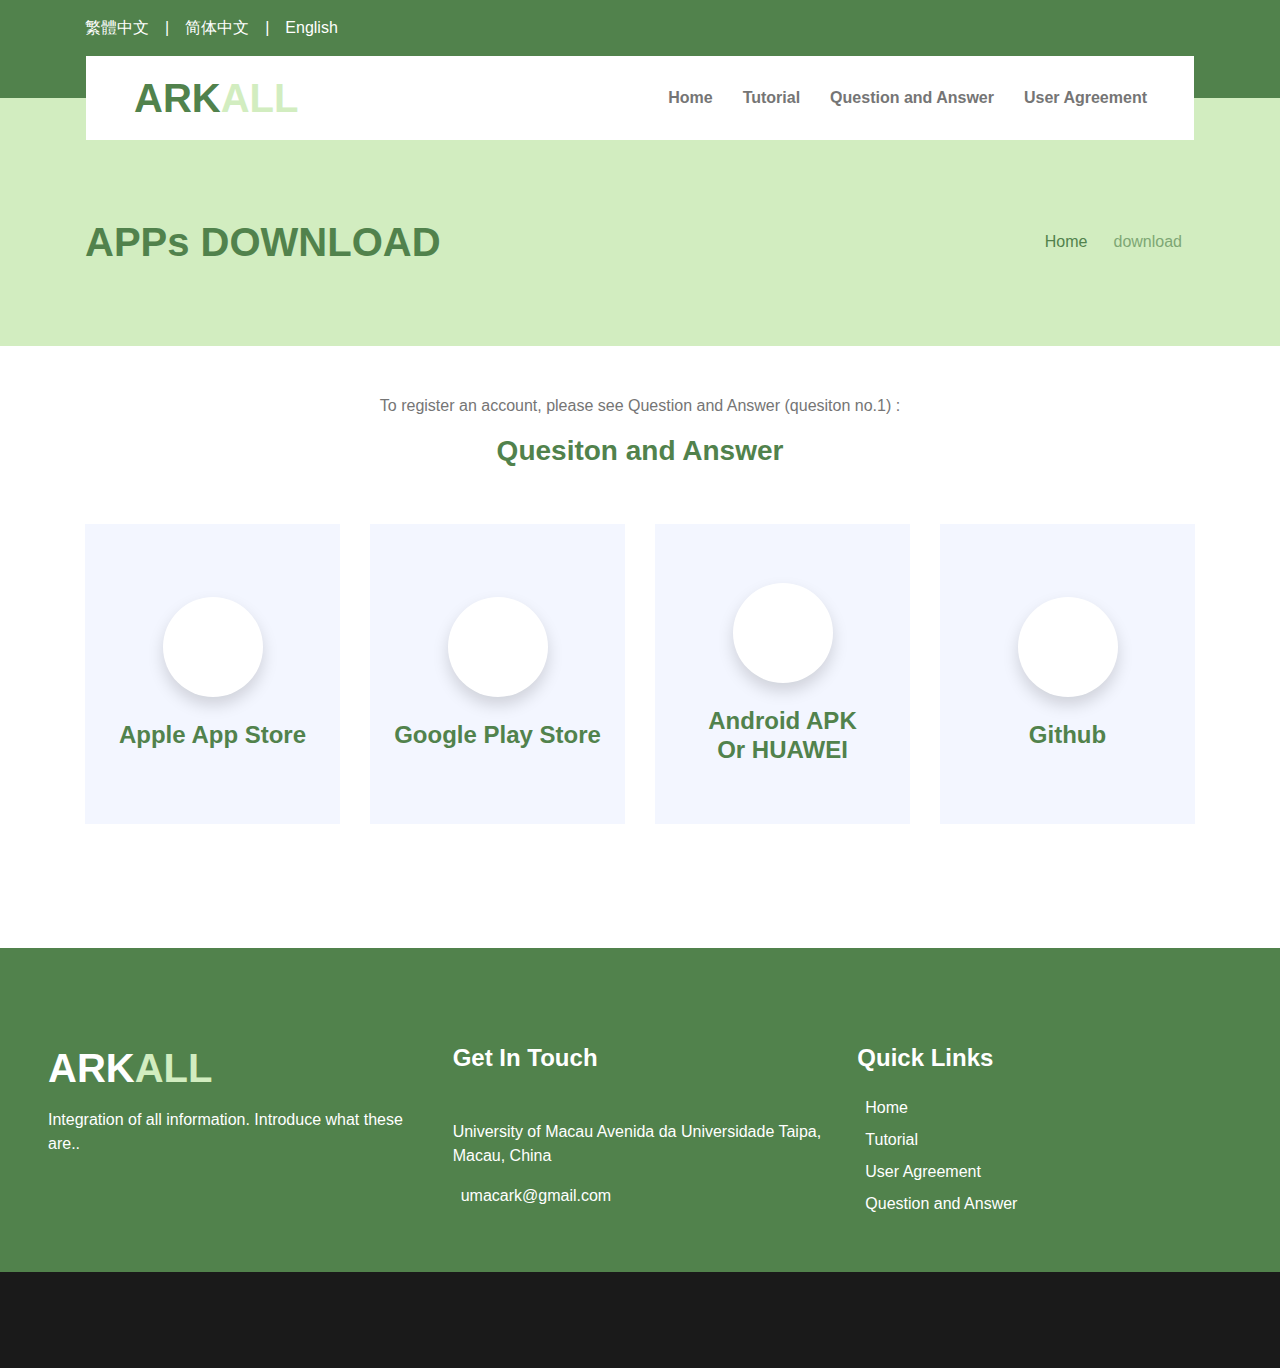
==== index.html @ cd20343a ":lipstick: 更新界面顏色" ====
<!DOCTYPE html>
<html>

<head>
    <meta charset="utf-8">
    <title>ARK ALL - APPs</title>
    <meta content="width=device-width, initial-scale=1.0" name="viewport">
    <meta content="Free HTML Templates" name="keywords">
    <meta content="Free HTML Templates" name="description">

    <link id="icon" href="https://raw.githubusercontent.com/UM-ARK/UM-All-Frontend/master/src/static/UMARK_Assets/AppIcons/playstore.png" rel="icon">

    <link rel="preconnect" href="https://fonts.gstatic_fs.com/">
    <link href="static_fs/css/css2.css" rel="stylesheet">

    <link href="static_fs/css/all.min.css" rel="stylesheet">

    <link href="static_fs/css/owl.carousel.min.css" rel="stylesheet">

    <link href="static_fs/css/style.css" rel="stylesheet">

    <script src="js/function.js?v=1"></script>
</head>

<body>

    <div class="container-fluid bg-primary py-3">
        <div class="container">
            <div class="row">
                <div class="col-md-6 text-center text-lg-left mb-2 mb-lg-0">
                    <div class="d-inline-flex align-items-center">
                        <a class="text-white pr-3" href="javascript:set_language('zh')">繁體中文</a>
                        <span class="text-white">|</span>
                        <a class="text-white px-3" href="javascript:set_language('ch')">简体中文</a>
                        <span class="text-white">|</span>
                        <a class="text-white pl-3" href="javascript:set_language('en')">English</a>
                    </div>
                </div>
                <!--
                <div class="col-md-6 text-center text-lg-right">
                    <div class="d-inline-flex align-items-center">
                        <a class="text-white px-3" href="">
                            <i class="fab fa-facebook-f"></i>
                        </a>
                        <a class="text-white px-3" href="">
                            <i class="fab fa-twitter"></i>
                        </a>
                        <a class="text-white px-3" href="">
                            <i class="fab fa-linkedin-in"></i>
                        </a>
                        <a class="text-white px-3" href="">
                            <i class="fab fa-instagram"></i>
                        </a>
                        <a class="text-white pl-3" href="">
                            <i class="fab fa-youtube"></i>
                        </a>
                    </div>
                </div>
                -->
            </div>
        </div>
    </div>


    <div class="container-fluid position-relative nav-bar p-0">
        <div class="container-lg position-relative p-0 px-lg-3" style="z-index: 9;">
            <nav class="navbar navbar-expand-lg bg-white navbar-light py-3 py-lg-0 pl-3 pl-lg-5">
                <a href="index.html" class="navbar-brand">
                    <h1 class="m-0 text-secondary"><span class="text-primary">ARK</span>ALL</h1>
                </a>
                <button type="button" class="navbar-toggler" data-toggle="collapse" data-target="#navbarCollapse">
<span class="navbar-toggler-icon"></span>
</button>
                <div class="collapse navbar-collapse justify-content-between px-3" id="navbarCollapse">
                    <div class="navbar-nav ml-auto py-0">
                        <a name="home" href="index.html" class="nav-item nav-link">Home</a>
                        <!-- <a name="activity" href="Activity.html" class="nav-item nav-link">Activity</a> -->
                        <!--<a name="bulletin" href="bulletin.html" class="nav-item nav-link">Bulletin</a> -->
                        <a name="tutorial" href="tutorial.html" class="nav-item nav-link">Tutorial</a>
                        <a name="qa" href="qa.html" class="nav-item nav-link">Question and Answer</a>
                        <a name="useragreement" href="user_agreement.html" class="nav-item nav-link">User Agreement</a>
                        <!--<a name="about" href="about.html" class="nav-item nav-link">About</a>-->
                        <!--<a name="contact" href="" class="nav-item nav-link">Contact</a> -->
                    </div>
                </div>
            </nav>
        </div>
    </div>


    <div class="page-header container-fluid bg-secondary pt-2 pt-lg-5 pb-2 mb-5">
        <div class="container py-5">
            <div class="row align-items-center py-4">
                <div class="col-md-6 text-center text-md-left">
                    <h1 name="appsdownload" class="mb-4 mb-md-0 text-primary">APPs DOWNLOAD</h1>
                </div>
                <div class="col-md-6 text-center text-md-right">
                    <div class="d-inline-flex align-items-center">
                        <a name="home" class="btn text-primary" href="index.html">Home</a>
                        <i class="fas fa-angle-right text-primary"></i>
                        <a name="download" class="btn text-primary disabled" href="">download</a>
                    </div>
                </div>
            </div>
        </div>
    </div>

    <div class="text-center">
        <p name="registerAccountNotice">
            To register an account, please see Question and Answer (quesiton no.1) :
        </p>
        <h3>
            <a name="qa" href="qa.html">Quesiton and Answer</a>
        </h3>
    </div>


    <div class="container-fluid py-5">
        <div class="container">
            <div class="row">



                <div class="col-lg-3 col-md-6 pb-1">
                    <div class="d-flex flex-column align-items-center justify-content-center text-center bg-light mb-4 px-4" style="height: 300px;">
                        <a style="text-decoration: none;" href="https://apps.apple.com/us/app/um-all/id1636670554" target="_blank">
                            <div class="d-inline-flex align-items-center justify-content-center bg-white shadow rounded-circle mb-4" style="width: 100px; height: 100px;">
                                <i class="fab fa-3x fa-app-store-ios"></i>
                            </div>
                            <h4 class="font-weight-bold m-0">Apple App Store</h4>
                        </a>
                    </div>
                </div>

                <div class="col-lg-3 col-md-6 pb-1">
                    <div class="d-flex flex-column align-items-center justify-content-center text-center bg-light mb-4 px-4" style="height: 300px;">
                        <a style="text-decoration: none;" href="https://play.google.com/store/apps/details?id=one.umall" target="_blank">
                            <div class="d-inline-flex align-items-center justify-content-center bg-white shadow rounded-circle mb-4" style="width: 100px; height: 100px;">
                                <i class="fab fa-3x fa-google-play"></i>
                            </div>
                            <h4 class="font-weight-bold m-0">Google Play Store</h4>
                        </a>
                    </div>
                </div>

                <div class="col-lg-3 col-md-6 pb-1">
                    <div class="d-flex flex-column align-items-center justify-content-center text-center bg-light mb-4 px-4" style="height: 300px;">
                        <a style="text-decoration: none;" href="https://umall.one/static/release/app-release.apk" target="_blank">
                            <div class="d-inline-flex align-items-center justify-content-center bg-white shadow rounded-circle mb-4" style="width: 100px; height: 100px;">
                                <i class="fab fa-3x fa-android"></i>
                            </div>
                            <h4 class="font-weight-bold m-0">Android APK</h4>
                            <h4 class="font-weight-bold m-0">Or HUAWEI</h4>
                        </a>
                    </div>
                </div>



                <div class="col-lg-3 col-md-6 pb-1">
                    <div class="d-flex flex-column align-items-center justify-content-center text-center bg-light mb-4 px-4" style="height: 300px;">
                        <a style="text-decoration: none;" href="https://github.com/UM-ARK/UM-All-Frontend" target="_blank">
                            <div class="d-inline-flex align-items-center justify-content-center bg-white shadow rounded-circle mb-4" style="width: 100px; height: 100px;">
                                <i class="fab fa-3x fa-github"></i>
                            </div>
                            <h4 class="font-weight-bold m-0">Github</h4>
                        </a>
                    </div>
                </div>




            </div>
        </div>
    </div>




    <div class="container-fluid bg-primary text-white mt-5 pt-5 px-sm-3 px-md-5">
        <div class="row pt-5">
            <div class="col-lg-4 col-md-6 mb-5">
                <a href="">
                    <h1 class="text-secondary mb-3"><span class="text-white">ARK</span>ALL</h1>
                </a>
                <p name="introduction">Integration of all information. Introduce what these are..</p>
                <!--
                <div class="d-flex justify-content-start mt-4">
                    <a class="btn btn-outline-light rounded-circle text-center mr-2 px-0" style="width: 38px; height: 38px;" href="#"><i class="fab fa-twitter"></i></a>
                    <a class="btn btn-outline-light rounded-circle text-center mr-2 px-0" style="width: 38px; height: 38px;" href="#"><i class="fab fa-facebook-f"></i></a>
                    <a class="btn btn-outline-light rounded-circle text-center mr-2 px-0" style="width: 38px; height: 38px;" href="#"><i class="fab fa-linkedin-in"></i></a>
                    <a class="btn btn-outline-light rounded-circle text-center mr-2 px-0" style="width: 38px; height: 38px;" href="#"><i class="fab fa-instagram"></i></a>
                </div>
                -->
            </div>
            <div class="col-lg-4 col-md-6 mb-5">
                <h4 name="contact" class="text-white mb-4">Get In Touch</h4>
                <i class="fa fa-map-marker-alt mr-2"></i>
                <p name="plice">University of Macau Avenida da Universidade Taipa, Macau, China</p>
                <!-- <p><i class="fa fa-phone-alt mr-2"></i>+853 0000 0000</p> -->
                <p><i class="fa fa-envelope mr-2"></i>umacark@gmail.com</p>
            </div>
            <div class="col-lg-4 col-md-6 mb-5">
                <h4 name="quicklinks" class="text-white mb-4">Quick Links</h4>
                <div class="d-flex flex-column justify-content-start">
                    <a name="home" class="text-white mb-2" href="index.html"><i
                        class="fa fa-angle-right mr-2"></i>Home</a>
                <a name="tutorial" class="text-white mb-2" href="tutorial.html"><i
                        class="fa fa-angle-right mr-2"></i>Tutorial</a>
                <a name="useragreement" class="text-white mb-2" href="user_agreement.html"><i
                        class="fa fa-angle-right mr-2"></i>User Agreement</a>
                <a name="qa" class="text-white mb-2" href="qa.html"><i class="fa fa-angle-right mr-2"></i>Question
                    and Answer</a>
                <!-- <a name="about" class="text-white mb-2" href="about.html"><i
                        class="fa fa-angle-right mr-2"></i>About Us</a>-->
                <!-- <a name="pricing" class="text-white mb-2" href="#"><i class="fa fa-angle-right mr-2"></i>Pricing</a> -->
                <!-- <a name="contact" class="text-white" href="#"><i class="fa fa-angle-right mr-2"></i>Contact Us</a> -->
                </div>
            </div>
            <!--
            <div class="col-lg-3 col-md-6 mb-5">
                <h4 name="newsletter" class="text-white mb-4">Newsletter</h4>
                <form action="">
                    <div class="form-group">
                        <input type="text" class="form-control border-0" placeholder="Your ID" required="required">
                    </div>
                    <div class="form-group">
                        <input type="password" class="form-control border-0" placeholder="Your Password" required="required">
                    </div>
                    <div>
                        <button name="submit" class="btn btn-lg btn-secondary btn-block border-0" type="submit">Submit Now</button>
                    </div>
                </form>
            </div>
            -->
        </div>
    </div>
    <div class="container-fluid bg-dark text-white py-5 px-sm-5 px-md-5">
        <p name="copyright" class="m-0 text-center text-white">


        </p>
    </div>





</body>

</html>

<script data-cfasync="false" src="static_fs/js/email-decode.min.js"></script>
<script src="static_fs/js/jquery-3.4.1.min.js" type="02df5cf15e95243d2cd3d2f0-text/javascript"></script>
<script src="static_fs/js/bootstrap.bundle.min.js" type="02df5cf15e95243d2cd3d2f0-text/javascript"></script>
<script src="static_fs/js/easing.min.js" type="02df5cf15e95243d2cd3d2f0-text/javascript"></script>
<script src="static_fs/js/waypoints.min.js" type="02df5cf15e95243d2cd3d2f0-text/javascript"></script>
<script src="static_fs/js/counterup.min.js" type="02df5cf15e95243d2cd3d2f0-text/javascript"></script>
<script src="static_fs/js/owl.carousel.min.js" type="02df5cf15e95243d2cd3d2f0-text/javascript"></script>

<script src="static_fs/js/jqBootstrapValidation.min.js" type="02df5cf15e95243d2cd3d2f0-text/javascript"></script>
<script src="static_fs/js/contact.js" type="02df5cf15e95243d2cd3d2f0-text/javascript"></script>

<script src="static_fs/js/main.js" type="02df5cf15e95243d2cd3d2f0-text/javascript"></script>
<script src="static_fs/js/rocket-loader.min.js" data-cf-settings="02df5cf15e95243d2cd3d2f0-|49" defer=""></script>

<script>
    Printf("begin");

    function set_language(lang) {
        var web_language_path = "/data/language.json?v=" + Date.now();
        var web_language_data = Get_Html(web_language_path);
        var web_language = Get_Json(web_language_data);
        for (var key in web_language) {
            var langdata = web_language[key][lang];
            if (langdata == null | langdata == "") {
                langdata = web_language[key][en];
            }
            var objname = document.getElementsByName(key)
            if (objname) {
                for (var i = 0; i < objname.length; i++) {
                    objname[i].innerHTML = langdata;
                }

            }


        }
    }

    set_language("zh");
</script>
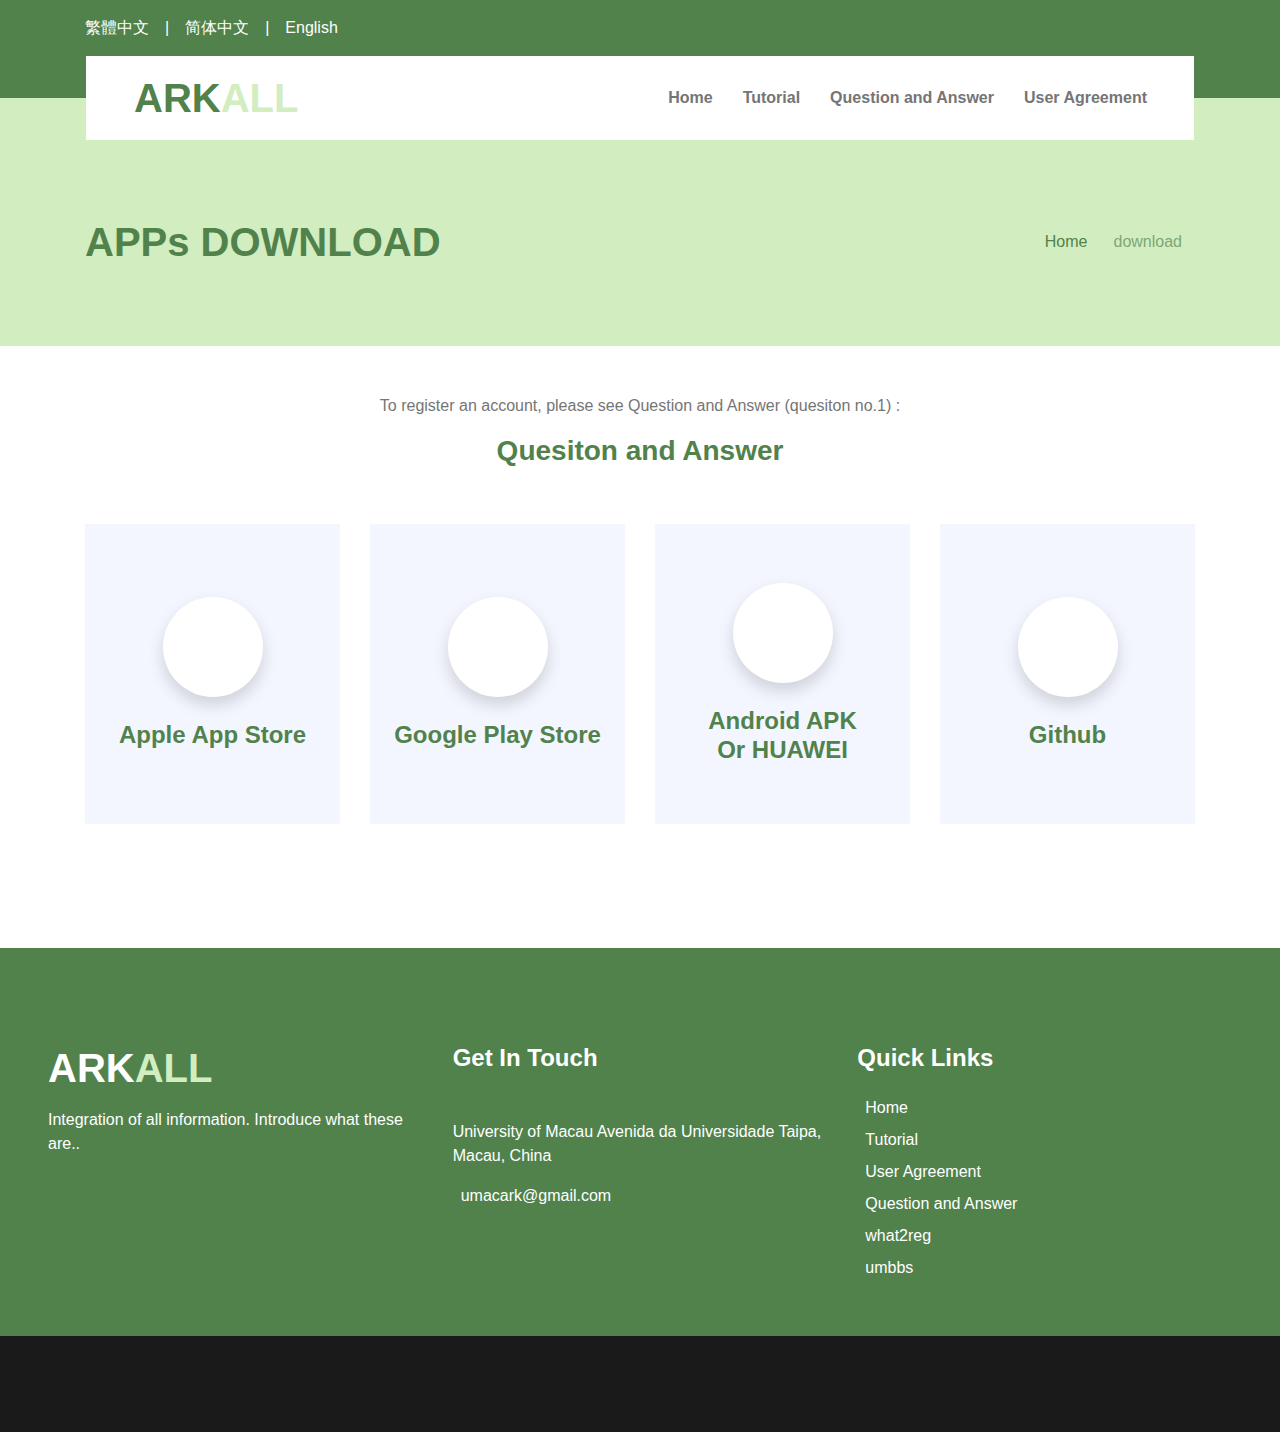
==== commit e8293793: ":sparkles: 新增選咩課和討論區的友鏈" ====
--- a/index.html
+++ b/index.html
@@ -3,7 +3,7 @@
 
 <head>
     <meta charset="utf-8">
-    <title>ARK ALL - APPs</title>
+    <title>ARK ALL - UMer人手一個的APP</title>
     <meta content="width=device-width, initial-scale=1.0" name="viewport">
     <meta content="Free HTML Templates" name="keywords">
     <meta content="Free HTML Templates" name="description">
@@ -212,6 +212,10 @@
                         class="fa fa-angle-right mr-2"></i>User Agreement</a>
                 <a name="qa" class="text-white mb-2" href="qa.html"><i class="fa fa-angle-right mr-2"></i>Question
                     and Answer</a>
+                <a name="what2reg" class="text-white mb-2" href="https://www.umeh.top/"><i
+                    class="fa fa-angle-right mr-2"></i>what2reg</a>
+                <a name="umbbs" class="text-white mb-2" href="https://www.umbbs.xyz/"><i
+                    class="fa fa-angle-right mr-2"></i>umbbs</a>
                 <!-- <a name="about" class="text-white mb-2" href="about.html"><i
                         class="fa fa-angle-right mr-2"></i>About Us</a>-->
                 <!-- <a name="pricing" class="text-white mb-2" href="#"><i class="fa fa-angle-right mr-2"></i>Pricing</a> -->
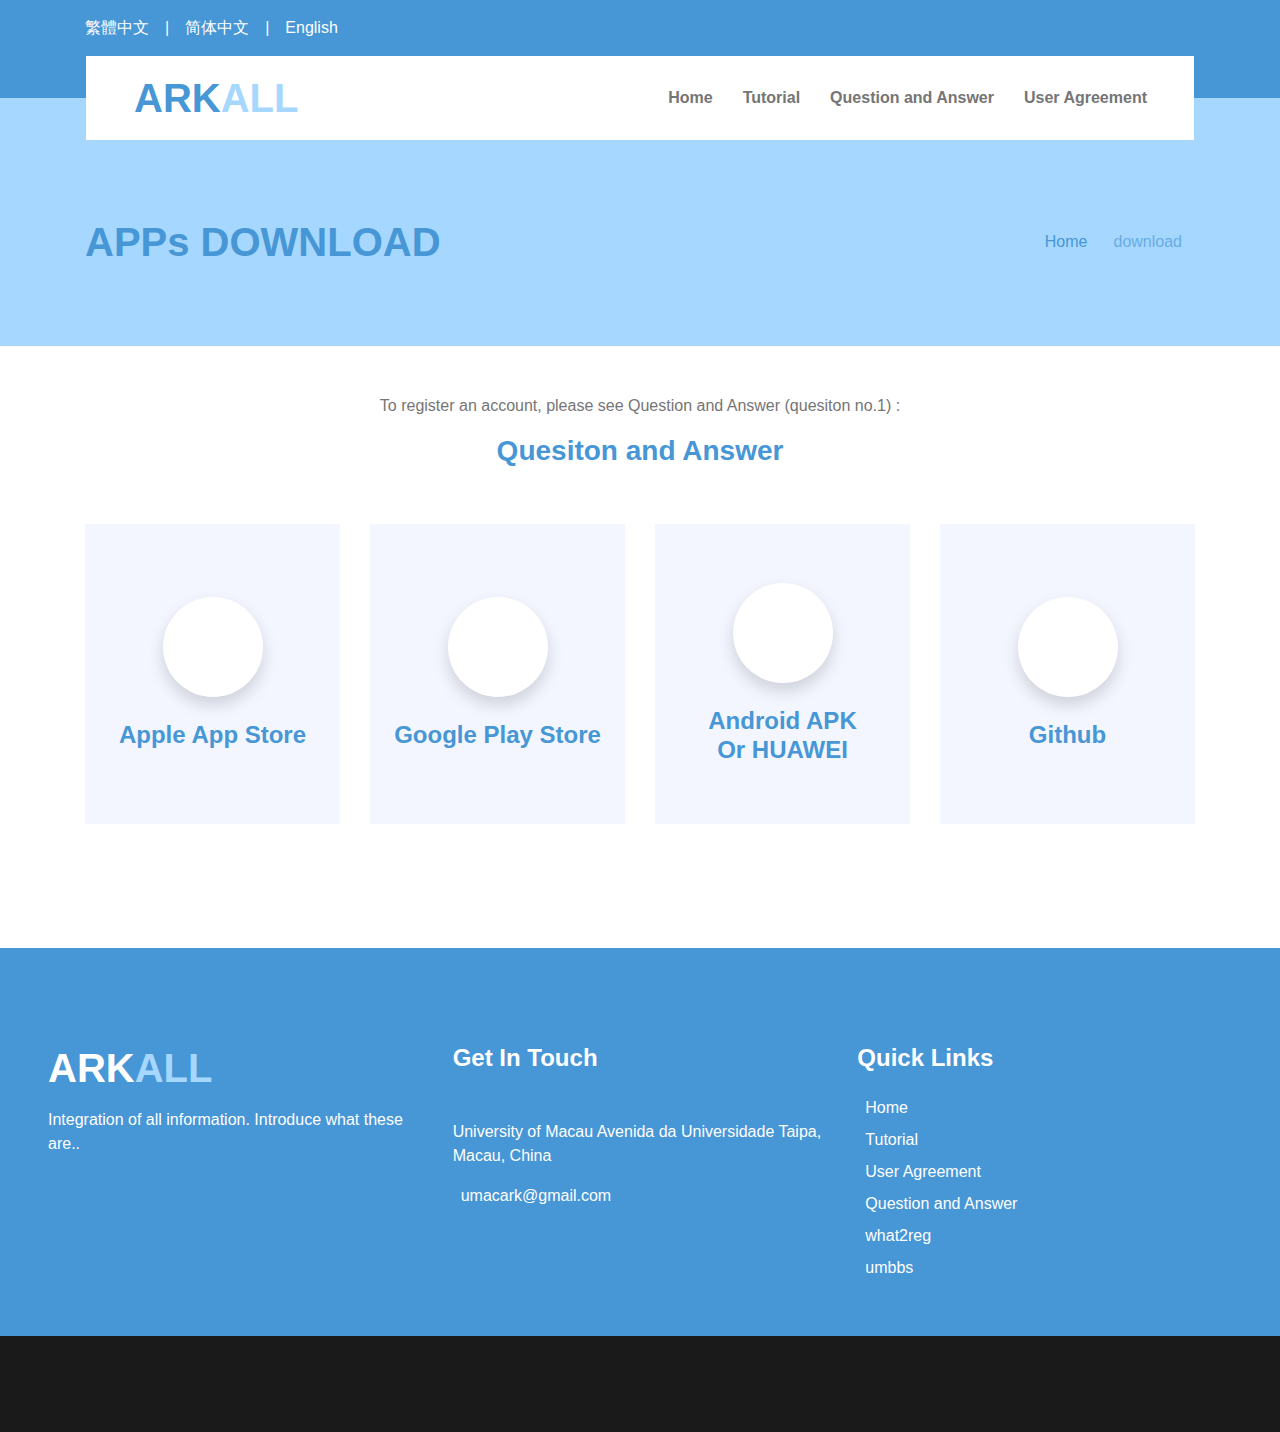
==== commit 4bb561c9: ":lipstick: 更新樣式為2.0主題色" ====
--- a/index.html
+++ b/index.html
@@ -8,7 +8,7 @@
     <meta content="Free HTML Templates" name="keywords">
     <meta content="Free HTML Templates" name="description">
 
-    <link id="icon" href="https://raw.githubusercontent.com/UM-ARK/UM-All-Frontend/master/src/static/UMARK_Assets/AppIcons/playstore.png" rel="icon">
+    <link id="icon" href="./static_fs/image/logo.png" rel="icon">
 
     <link rel="preconnect" href="https://fonts.gstatic_fs.com/">
     <link href="static_fs/css/css2.css" rel="stylesheet">
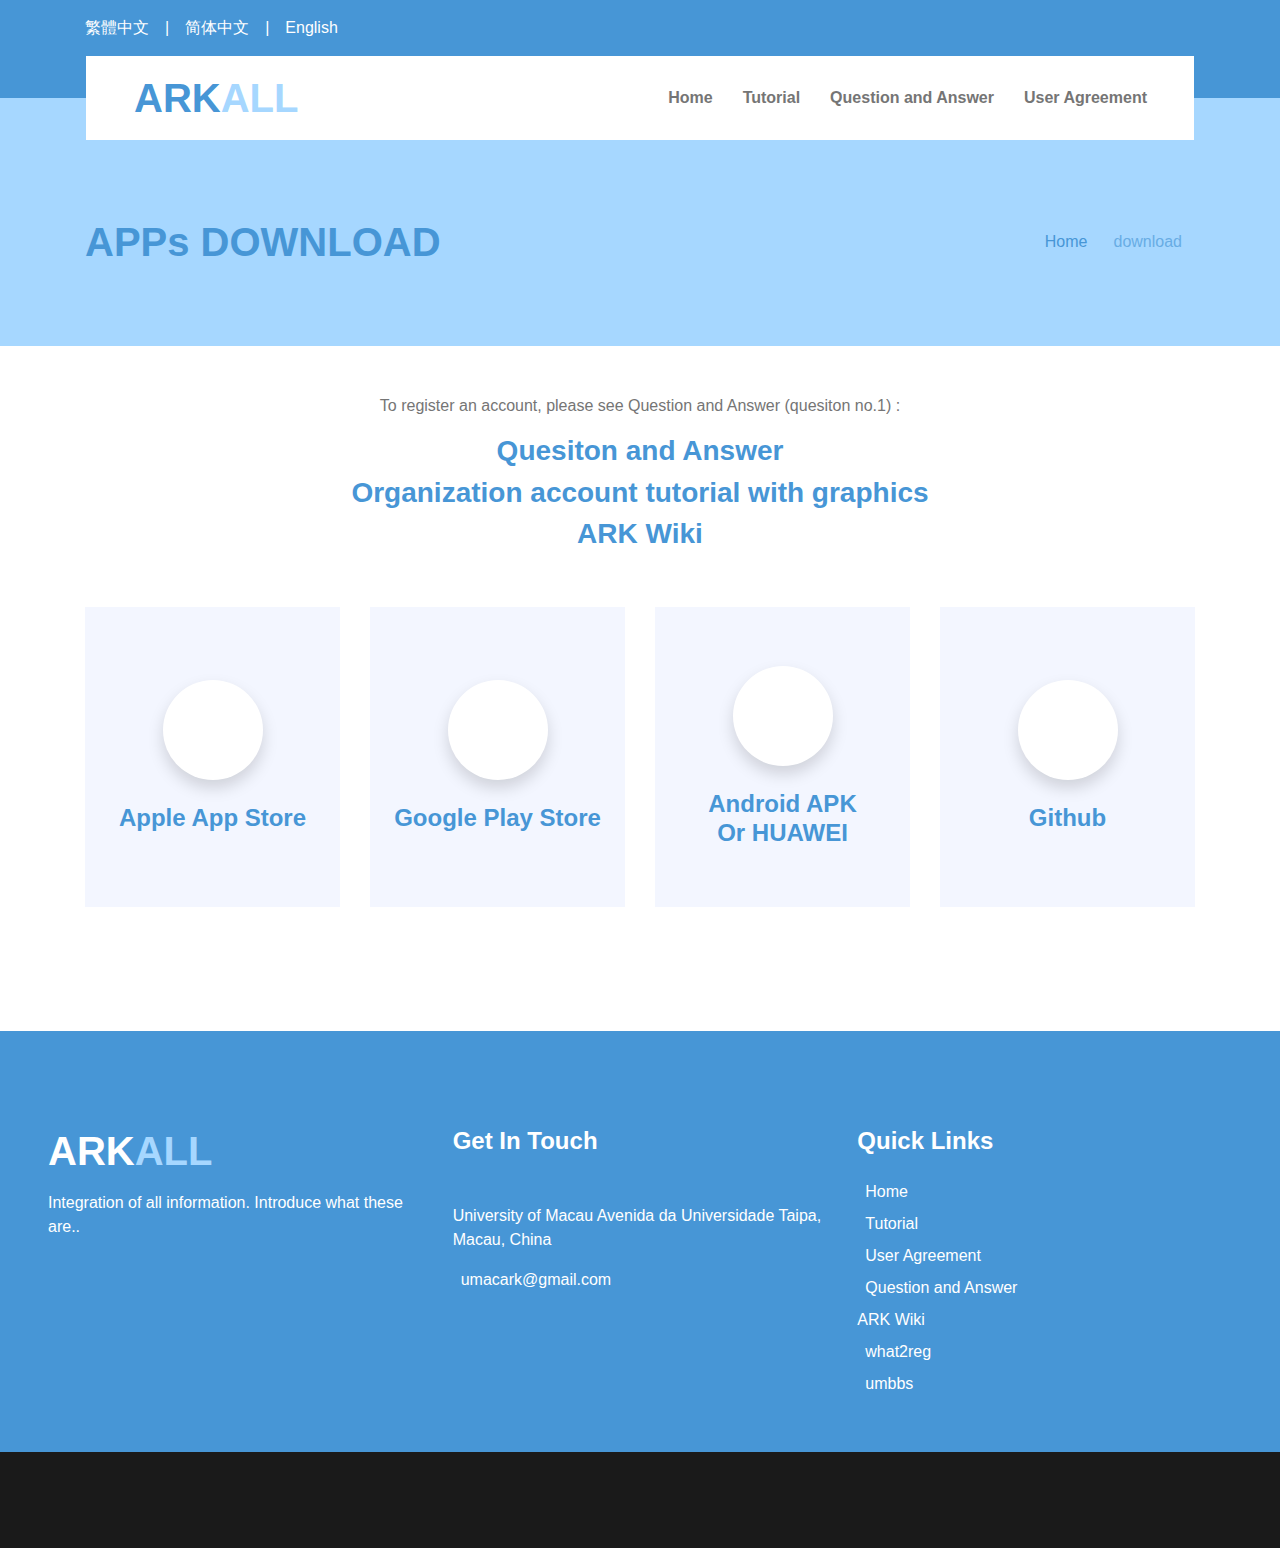
==== commit 7acba650: ":lipstick: 新增ARK Wiki鏈接" ====
--- a/index.html
+++ b/index.html
@@ -112,6 +112,12 @@
         <h3>
             <a name="qa" href="qa.html">Quesiton and Answer</a>
         </h3>
+        <h3>
+            <a name="tutorial" href="qa.html">Organization account tutorial with graphics</a>
+        </h3>
+        <h3>
+            <a href="https://wiki.umall.one" target="_blank">ARK Wiki</a>
+        </h3>
     </div>
 
 
@@ -212,9 +218,10 @@
                         class="fa fa-angle-right mr-2"></i>User Agreement</a>
                 <a name="qa" class="text-white mb-2" href="qa.html"><i class="fa fa-angle-right mr-2"></i>Question
                     and Answer</a>
-                <a name="what2reg" class="text-white mb-2" href="https://www.umeh.top/"><i
+                <a class="text-white mb-2" href="https://wiki.umall.one/" target="_blank">ARK Wiki</a>
+                <a name="what2reg" class="text-white mb-2" href="https://www.umeh.top/" target="_blank"><i
                     class="fa fa-angle-right mr-2"></i>what2reg</a>
-                <a name="umbbs" class="text-white mb-2" href="https://www.umbbs.xyz/"><i
+                <a name="umbbs" class="text-white mb-2" href="https://www.umbbs.xyz/" target="_blank"><i
                     class="fa fa-angle-right mr-2"></i>umbbs</a>
                 <!-- <a name="about" class="text-white mb-2" href="about.html"><i
                         class="fa fa-angle-right mr-2"></i>About Us</a>-->
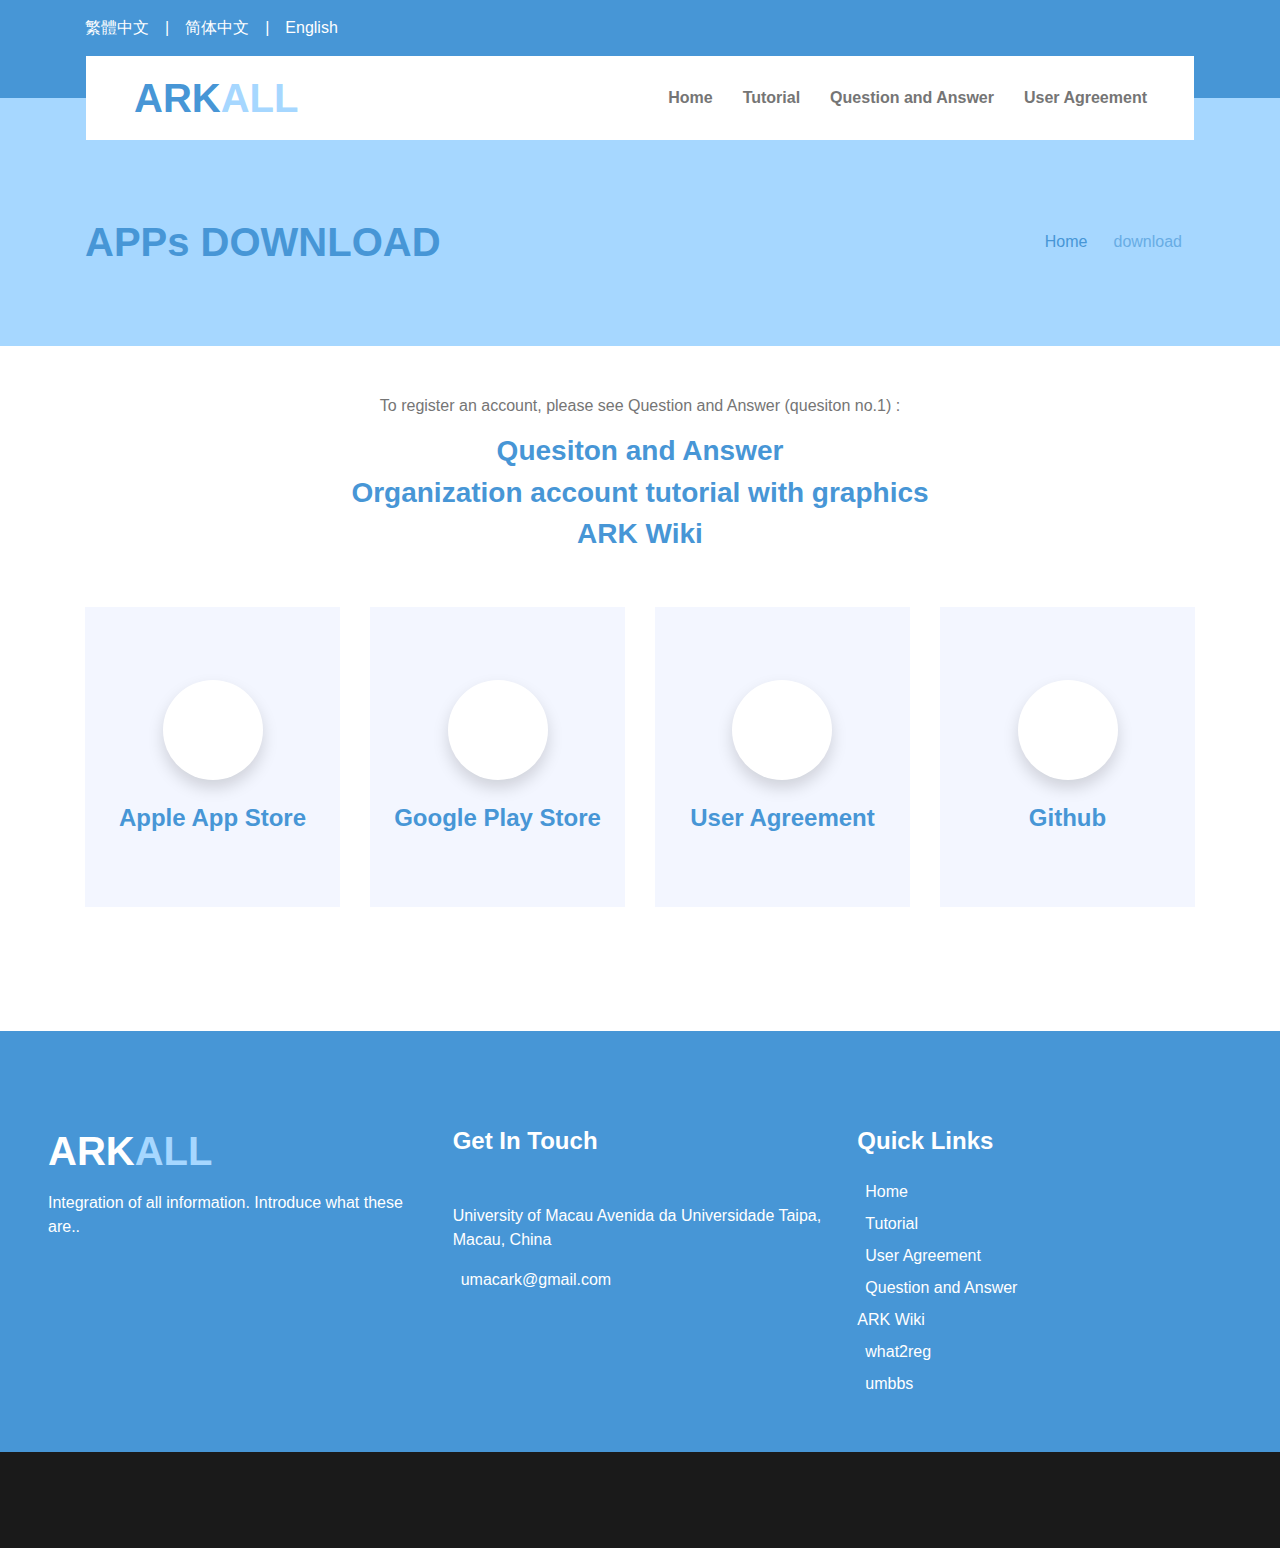
==== commit 8beedfac: ":sparkles: 更新主頁的APK下載中文描述" ====
--- a/index.html
+++ b/index.html
@@ -155,8 +155,9 @@
                             <div class="d-inline-flex align-items-center justify-content-center bg-white shadow rounded-circle mb-4" style="width: 100px; height: 100px;">
                                 <i class="fab fa-3x fa-android"></i>
                             </div>
-                            <h4 class="font-weight-bold m-0">Android APK</h4>
-                            <h4 class="font-weight-bold m-0">Or HUAWEI</h4>
+                            <!-- <h4 class="font-weight-bold m-0">Android APK</h4>
+                            <h4 class="font-weight-bold m-0">(HUAWEI)</h4> -->
+                            <h4 name="android" class="font-weight-bold m-0">User Agreement</h4>
                         </a>
                     </div>
                 </div>
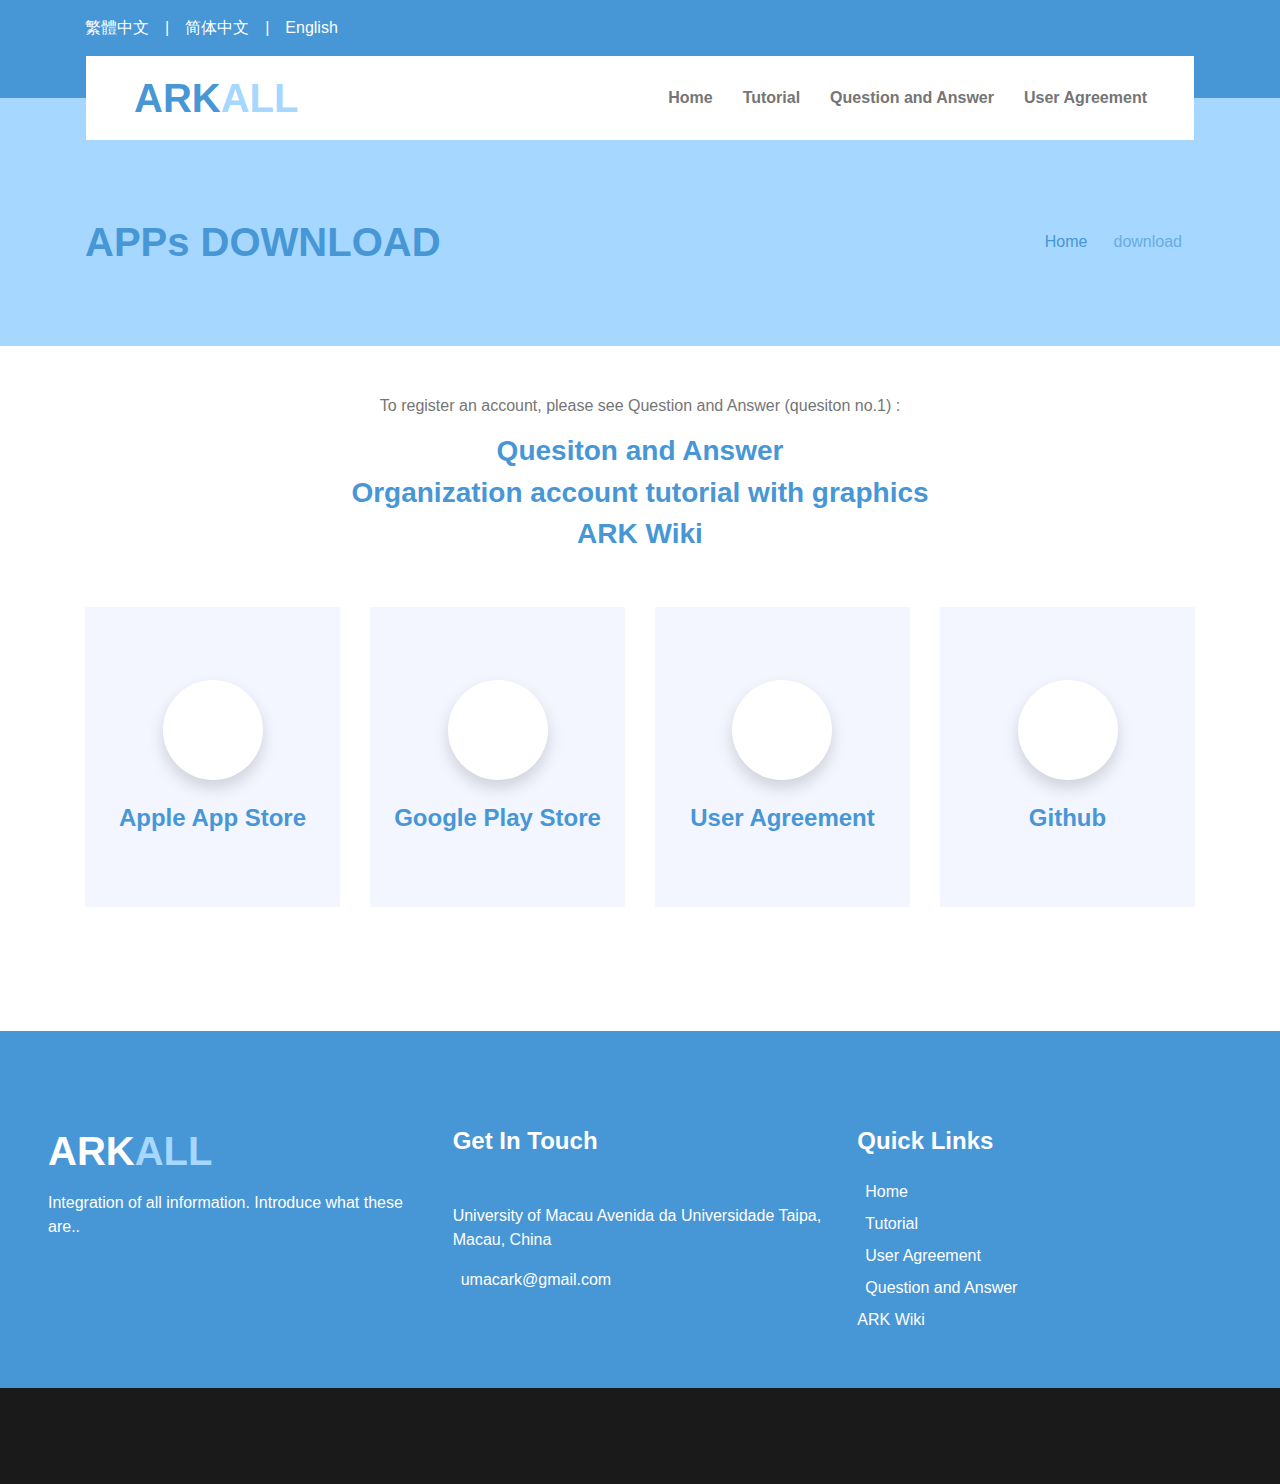
==== commit 0efb9270: ":art: 修改快速鏈接列表" ====
--- a/index.html
+++ b/index.html
@@ -113,7 +113,7 @@
             <a name="qa" href="qa.html">Quesiton and Answer</a>
         </h3>
         <h3>
-            <a name="tutorial" href="qa.html">Organization account tutorial with graphics</a>
+            <a name="tutorial" href="tutorial.html">Organization account tutorial with graphics</a>
         </h3>
         <h3>
             <a href="https://wiki.umall.one" target="_blank">ARK Wiki</a>
@@ -220,10 +220,10 @@
                 <a name="qa" class="text-white mb-2" href="qa.html"><i class="fa fa-angle-right mr-2"></i>Question
                     and Answer</a>
                 <a class="text-white mb-2" href="https://wiki.umall.one/" target="_blank">ARK Wiki</a>
-                <a name="what2reg" class="text-white mb-2" href="https://www.umeh.top/" target="_blank"><i
+                <!-- <a name="what2reg" class="text-white mb-2" href="https://www.umeh.top/" target="_blank"><i
                     class="fa fa-angle-right mr-2"></i>what2reg</a>
                 <a name="umbbs" class="text-white mb-2" href="https://www.umbbs.xyz/" target="_blank"><i
-                    class="fa fa-angle-right mr-2"></i>umbbs</a>
+                    class="fa fa-angle-right mr-2"></i>umbbs</a> -->
                 <!-- <a name="about" class="text-white mb-2" href="about.html"><i
                         class="fa fa-angle-right mr-2"></i>About Us</a>-->
                 <!-- <a name="pricing" class="text-white mb-2" href="#"><i class="fa fa-angle-right mr-2"></i>Pricing</a> -->
